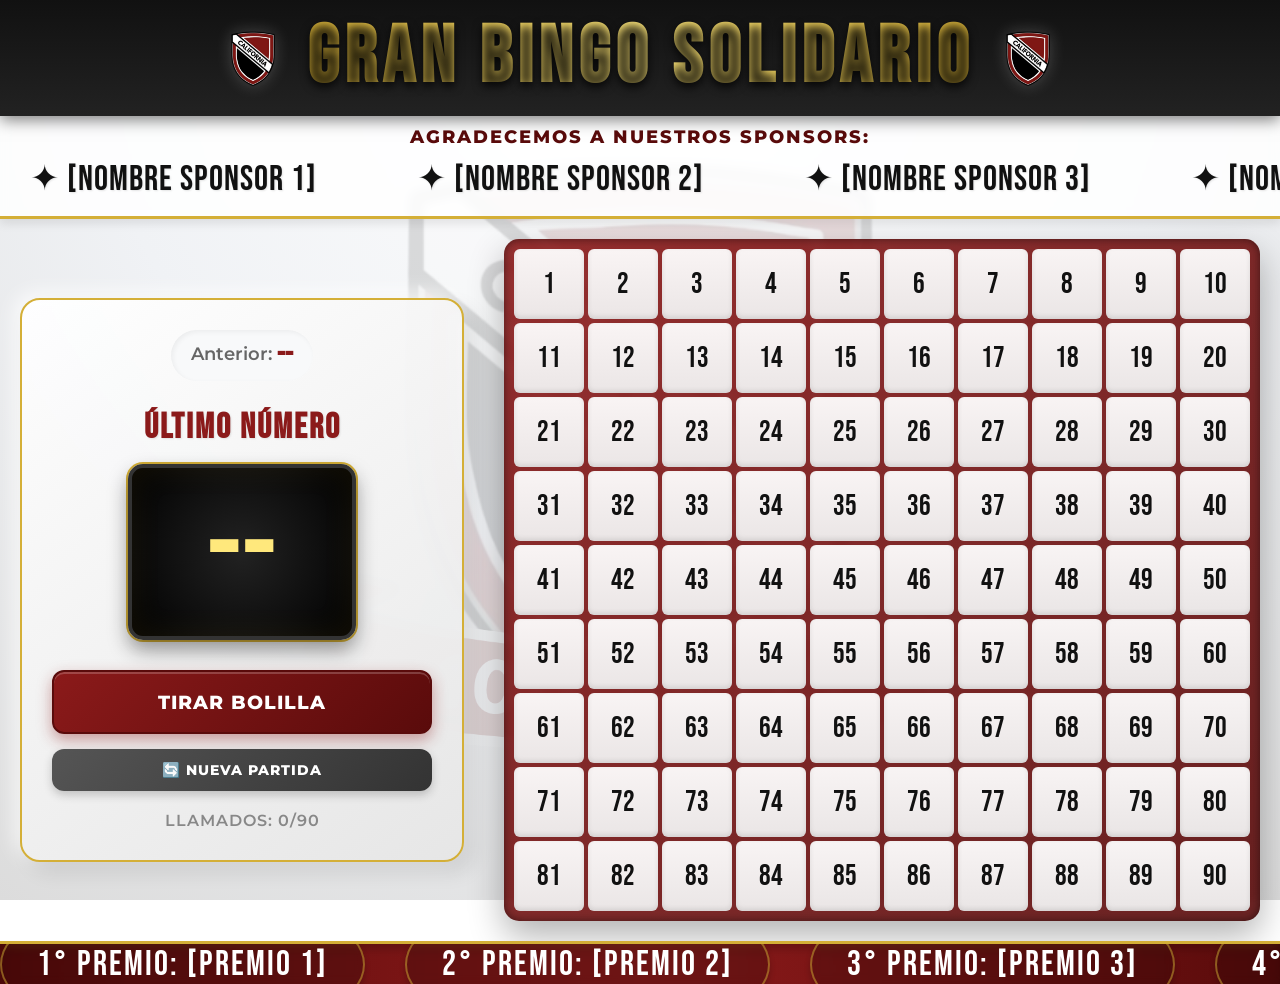
==== index.html @ 3788389c "Add files via upload" ====
<!DOCTYPE html>
<html lang="es">
<head>
    <meta charset="UTF-8">
    <meta name="viewport" content="width=device-width, initial-scale=1.0">
    <title>Gran Bingo Solidario - Club California</title>
    
    <link rel="preconnect" href="https://fonts.googleapis.com">
    <link rel="preconnect" href="https://fonts.gstatic.com" crossorigin>
    <link href="https://fonts.googleapis.com/css2?family=Bebas+Neue&family=Montserrat:wght@400;600;800&display=swap" rel="stylesheet">

    <style>
        /* --- COLORES PREMIUM Y VARIABLES --- */
        :root {
            --rojo-club: #8B1A1A; 
            --rojo-oscuro: #5a0b0b;
            --dorado-club: #D4AF37; 
            --dorado-brillante: #FFE87C;
            --fondo-oscuro: #111111;
            --fondo-claro: #f0f2f5;
        }

        body {
            font-family: 'Montserrat', sans-serif;
            margin: 0;
            padding: 0;
            color: #333;
            height: 100vh;
            display: flex;
            flex-direction: column;
            overflow: hidden; 
            position: relative; 
        }

        /* --- CAPAS DE FONDO --- */
        .fondo-base {
            position: fixed;
            top: 0;
            left: 0;
            width: 100%;
            height: 100%;
            background: radial-gradient(circle at top center, #ffffff, var(--fondo-claro), #dcdcdc);
            z-index: -2; 
        }

        .marca-agua {
            position: fixed;
            top: 0;
            left: 0;
            width: 100%;
            height: 100%;
            background-image: url("fondo.png"); 
            background-repeat: no-repeat;
            background-position: center;
            background-size: 55% auto; 
            opacity: 0.12; 
            z-index: -1; 
        }

        /* --- CABECERA --- */
        header {
            background: linear-gradient(to bottom, var(--fondo-oscuro), #222);
            color: white;
            padding: 10px 20px;
            display: flex;
            align-items: center;
            justify-content: center;
            gap: 20px;
            text-transform: uppercase;
            box-shadow: 0 4px 15px rgba(0,0,0,0.5);
            position: relative;
            z-index: 10;
        }

        header img {
            height: 85px; 
            filter: drop-shadow(0px 0px 8px rgba(255, 255, 255, 0.2));
            transition: transform 0.3s ease;
        }

        header img:hover {
            transform: scale(1.05);
        }

        header h1 {
            font-family: 'Bebas Neue', sans-serif;
            margin: 0;
            font-size: 5rem; 
            letter-spacing: 6px; 
            background: linear-gradient(to right, var(--dorado-club), var(--dorado-brillante), var(--dorado-club));
            -webkit-background-clip: text;
            -webkit-text-fill-color: transparent;
            text-shadow: 0px 4px 10px rgba(0,0,0,0.8);
        }

        /* --- SECCIÓN DE SPONSORS (NUEVA ARRIBA) --- */
        .seccion-sponsors {
            background: rgba(255, 255, 255, 0.85); /* Fondo claro para destacar marcas */
            border-bottom: 3px solid var(--dorado-club);
            padding: 10px 0 15px 0;
            box-shadow: 0 4px 10px rgba(0,0,0,0.1);
            position: relative;
            z-index: 5;
            backdrop-filter: blur(5px);
        }

        .titulo-sponsors {
            text-align: center;
            font-size: 1.1rem;
            font-weight: 800;
            color: var(--rojo-oscuro);
            text-transform: uppercase;
            margin: 0 0 10px 0;
            letter-spacing: 2px;
        }

        .cinta-sponsors {
            overflow: hidden; 
            white-space: nowrap;
            display: flex;
            align-items: center;
        }

        .sponsor-item {
            display: inline-block;
            font-family: 'Bebas Neue', sans-serif;
            font-size: 2.2rem;
            color: var(--fondo-oscuro);
            margin: 0 30px;
            letter-spacing: 1px;
            text-shadow: 1px 1px 2px rgba(0,0,0,0.1);
        }

        .cinta-sponsors:hover .marquee-contenido {
            animation-play-state: paused;
        }

        /* --- CONTENEDOR PRINCIPAL --- */
        .contenedor-principal {
            display: flex;
            flex: 1; 
            padding: 20px;
            gap: 40px;
            align-items: center; 
            justify-content: center;
            max-width: 1400px;
            margin: 0 auto;
            width: 100%;
            box-sizing: border-box;
            position: relative; 
        }

        /* --- PANEL DE CONTROL --- */
        .panel-control {
            flex: 1;
            max-width: 380px;
            background: linear-gradient(145deg, rgba(255,255,255,0.95), rgba(230,230,230,0.95));
            padding: 30px;
            border-radius: 20px;
            text-align: center;
            box-shadow: 10px 10px 20px rgba(0,0,0,0.1), -5px -5px 20px rgba(255,255,255,0.8);
            border: 2px solid var(--dorado-club);
            display: flex;
            flex-direction: column;
            justify-content: center;
            align-items: center;
            position: relative; 
            backdrop-filter: blur(5px); 
        }

        .numero-anterior {
            font-size: 1.1rem;
            color: #666;
            font-weight: 600;
            margin-bottom: 10px;
            background: #f8f9fa;
            padding: 8px 20px;
            border-radius: 50px;
            box-shadow: inset 2px 2px 5px rgba(0,0,0,0.05);
        }

        .numero-anterior span {
            color: var(--rojo-club);
            font-family: 'Bebas Neue', sans-serif;
            font-size: 1.8rem;
            vertical-align: middle;
        }

        .titulo-panel {
            font-family: 'Bebas Neue', sans-serif;
            font-size: 2.2rem;
            letter-spacing: 2px;
            color: var(--rojo-club);
            margin: 15px 0 5px 0;
            text-shadow: 1px 1px 2px rgba(0,0,0,0.1);
        }

        .display-numero {
            background: radial-gradient(circle, #222, #000);
            color: var(--dorado-brillante);
            font-family: 'Bebas Neue', sans-serif;
            font-size: 8rem;
            line-height: 1;
            padding: 20px 30px;
            border-radius: 15px;
            margin: 10px 0 30px 0;
            min-width: 160px;
            border: 4px solid #333;
            box-shadow: 
                inset 0 0 30px rgba(212, 175, 55, 0.1), 
                0 10px 20px rgba(0,0,0,0.4),
                0 0 0 2px var(--dorado-club);
            position: relative;
        }

        .sorteando {
            color: #fff;
            text-shadow: 0 0 20px #fff, 0 0 40px var(--dorado-brillante);
            animation: vibrar 0.1s infinite;
        }

        .ganador-animacion {
            animation: palpito 0.5s ease-out;
            color: var(--dorado-brillante);
            text-shadow: 0 0 30px var(--dorado-brillante);
        }

        @keyframes palpito {
            0% { transform: scale(1); }
            50% { transform: scale(1.15); }
            100% { transform: scale(1); }
        }

        @keyframes vibrar {
            0% { transform: translate(1px, 1px); }
            50% { transform: translate(-1px, -1px); }
            100% { transform: translate(1px, -1px); }
        }

        .botones-container {
            display: flex;
            flex-direction: column;
            gap: 15px;
            width: 100%;
        }

        .btn-generar, .btn-reiniciar {
            font-family: 'Montserrat', sans-serif;
            color: white;
            padding: 18px;
            font-size: 1.2rem;
            font-weight: 800;
            border-radius: 12px;
            cursor: pointer;
            transition: all 0.3s cubic-bezier(0.25, 0.8, 0.25, 1);
            text-transform: uppercase;
            border: none;
            letter-spacing: 1px;
        }

        .btn-generar {
            background: linear-gradient(135deg, var(--rojo-club), var(--rojo-oscuro));
            box-shadow: 0 6px 15px rgba(139, 26, 26, 0.4), inset 0 2px 0 rgba(255,255,255,0.2);
            border: 2px solid var(--rojo-oscuro);
        }

        .btn-generar:hover:not(:disabled) {
            transform: translateY(-3px);
            box-shadow: 0 10px 20px rgba(139, 26, 26, 0.6), inset 0 2px 0 rgba(255,255,255,0.2);
            background: linear-gradient(135deg, #a52020, var(--rojo-club));
        }

        .btn-generar:disabled {
            background: #888;
            box-shadow: none;
            cursor: not-allowed;
            transform: none;
        }

        .btn-reiniciar {
            background: linear-gradient(135deg, #555, #333);
            font-size: 0.9rem;
            padding: 12px;
            box-shadow: 0 4px 10px rgba(0,0,0,0.2);
        }

        .btn-reiniciar:hover {
            background: linear-gradient(135deg, #444, #222);
            transform: translateY(-2px);
        }

        .contador {
            margin-top: 20px;
            font-size: 1rem;
            font-weight: 600;
            color: #888;
            text-transform: uppercase;
            letter-spacing: 1px;
        }

        /* --- CUADRÍCULA DE NÚMEROS --- */
        .contenedor-cuadricula {
            flex: 1.5;
            display: flex;
            align-items: center;
            justify-content: center;
            height: 100%;
            position: relative; 
        }

        .cuadricula {
            display: grid;
            grid-template-columns: repeat(10, 1fr);
            gap: 4px;
            background: linear-gradient(135deg, rgba(139, 26, 26, 0.9), rgba(90, 11, 11, 0.9)); 
            padding: 10px;
            border-radius: 15px;
            box-shadow: 0 15px 35px rgba(0,0,0,0.3), inset 0 0 10px rgba(0,0,0,0.5);
            width: 100%;
            max-width: 750px; 
            aspect-ratio: 10 / 9; 
            backdrop-filter: blur(3px); 
        }

        .celda {
            background: linear-gradient(to bottom, rgba(255,255,255,0.95), rgba(240,240,240,0.95));
            display: flex;
            align-items: center;
            justify-content: center;
            font-family: 'Bebas Neue', sans-serif;
            font-size: 1.8rem;
            color: var(--fondo-oscuro);
            border-radius: 6px;
            position: relative;
            box-shadow: inset 0 -2px 5px rgba(0,0,0,0.1);
            transition: all 0.3s ease;
        }

        .celda.marcada::before, 
        .celda.marcada::after {
            content: '';
            position: absolute;
            top: 15%;
            left: 50%;
            width: 5px;
            height: 70%;
            background-color: var(--rojo-club);
            border-radius: 5px;
            box-shadow: 2px 2px 4px rgba(0,0,0,0.3);
        }

        .celda.marcada::before { transform: translateX(-50%) rotate(45deg); }
        .celda.marcada::after { transform: translateX(-50%) rotate(-45deg); }

        .celda.marcada {
            color: #bbb; 
            background: rgba(224, 224, 224, 0.9);
            box-shadow: inset 0 3px 6px rgba(0,0,0,0.1);
        }

        .celda.ultimo {
            background: linear-gradient(135deg, var(--dorado-brillante), var(--dorado-club));
            color: var(--fondo-oscuro);
            box-shadow: 0 0 20px var(--dorado-brillante), inset 0 0 10px rgba(255,255,255,0.5);
            border: 2px solid #fff;
            transform: scale(1.05);
            z-index: 2;
        }

        @keyframes pop-celda {
            0% { transform: scale(1); }
            50% { transform: scale(1.2); }
            100% { transform: scale(1); }
        }
        .animar-marca {
            animation: pop-celda 0.4s cubic-bezier(0.175, 0.885, 0.32, 1.275) forwards;
        }

        /* --- CINTA DE PREMIOS ANIMADA (AHORA ABAJO) --- */
        .cinta-premios {
            background: linear-gradient(to right, var(--rojo-oscuro), var(--rojo-club), var(--rojo-oscuro));
            border-top: 3px solid var(--dorado-club); /* Borde arriba porque ahora va al fondo */
            padding: 20px 0; 
            overflow: hidden; 
            white-space: nowrap;
            display: flex;
            align-items: center;
            box-shadow: inset 0 5px 10px rgba(0,0,0,0.2);
            position: relative; 
            z-index: 10; /* Para que quede por encima de todo en el fondo */
        }

        .marquee-contenido {
            display: inline-flex;
            gap: 40px;
            animation: scroll-premios 35s linear infinite;
        }

        .cinta-premios:hover .marquee-contenido {
            animation-play-state: paused;
        }

        .premio-item {
            background: rgba(0,0,0,0.2);
            color: white;
            padding: 12px 35px; 
            border-radius: 50px;
            font-family: 'Bebas Neue', sans-serif;
            font-size: 2.2rem; 
            letter-spacing: 2px;
            border: 2px solid rgba(212, 175, 55, 0.5);
            box-shadow: 0 4px 6px rgba(0,0,0,0.2);
            backdrop-filter: blur(5px);
            transition: all 0.3s ease;
        }

        .premio-item:hover {
            background: rgba(212, 175, 55, 0.2);
            border-color: var(--dorado-brillante);
            transform: translateY(-2px);
        }

        @keyframes scroll-premios {
            0% { transform: translateX(0); }
            100% { transform: translateX(-50%); } 
        }

        /* --- RESPONSIVE --- */
        @media (max-width: 1000px) {
            header h1 { font-size: 2.5rem; }
            .contenedor-principal { flex-direction: column; overflow-y: auto; padding: 10px; }
            body { height: auto; overflow: auto; }
            .panel-control { max-width: 100%; }
            .cuadricula { aspect-ratio: 10 / 9; max-width: 100%; }
            .celda { font-size: 1.5rem; }
            .marca-agua { background-size: 90% auto; } 
        }
    </style>
</head>
<body>

    <div class="fondo-base"></div>
    <div class="marca-agua"></div>

    <header>
        <img src="escudo.png" alt="Escudo Club California">
        <h1>GRAN BINGO SOLIDARIO</h1>
        <img src="escudo.png" alt="Escudo Club California">
    </header>

    <div class="seccion-sponsors">
        <p class="titulo-sponsors">Agradecemos a nuestros sponsors:</p>
        <div class="cinta-sponsors">
            <div class="marquee-contenido">
                <div class="sponsor-item">✦ [Nombre Sponsor 1]</div>
                <div class="sponsor-item">✦ [Nombre Sponsor 2]</div>
                <div class="sponsor-item">✦ [Nombre Sponsor 3]</div>
                <div class="sponsor-item">✦ [Nombre Sponsor 4]</div>
                <div class="sponsor-item">✦ [Nombre Sponsor 5]</div>
                
                <div class="sponsor-item">✦ [Nombre Sponsor 1]</div>
                <div class="sponsor-item">✦ [Nombre Sponsor 2]</div>
                <div class="sponsor-item">✦ [Nombre Sponsor 3]</div>
                <div class="sponsor-item">✦ [Nombre Sponsor 4]</div>
                <div class="sponsor-item">✦ [Nombre Sponsor 5]</div>
            </div>
        </div>
    </div>

    <main class="contenedor-principal">
        
        <div class="panel-control">
            <div class="numero-anterior">Anterior: <span id="displayAnterior">--</span></div>
            <h2 class="titulo-panel">ÚLTIMO NÚMERO</h2>
            
            <div class="display-numero" id="displayNumero">--</div>
            
            <div class="botones-container">
                <button class="btn-generar" id="btnGenerar">Tirar Bolilla</button>
                <button class="btn-reiniciar" id="btnReiniciar">🔄 Nueva Partida</button>
            </div>
            
            <div class="contador" id="contador">Llamados: 0/90</div>
        </div>

        <div class="contenedor-cuadricula">
            <div class="cuadricula" id="cuadricula">
                </div>
        </div>

    </main>

    <div class="cinta-premios">
        <div class="marquee-contenido">
            <div class="premio-item">1° Premio: [Premio 1]</div>
            <div class="premio-item">2° Premio: [Premio 2]</div>
            <div class="premio-item">3° Premio: [Premio 3]</div>
            <div class="premio-item">4° Premio: [Premio 4]</div>
            <div class="premio-item">5° Premio: [Premio 5]</div>

            <div class="premio-item">1° Premio: [Premio 1]</div>
            <div class="premio-item">2° Premio: [Premio 2]</div>
            <div class="premio-item">3° Premio: [Premio 3]</div>
            <div class="premio-item">4° Premio: [Premio 4]</div>
            <div class="premio-item">5° Premio: [Premio 5]</div>
        </div>
    </div>

    <script>
        const totalNumeros = 90; 
        let numerosDisponibles = [];
        let cantidadLlamados = 0;
        let numeroAnterior = null;
        let isRolling = false; 

        const contenedorCuadricula = document.getElementById('cuadricula');
        const displayNumero = document.getElementById('displayNumero');
        const displayAnterior = document.getElementById('displayAnterior');
        const btnGenerar = document.getElementById('btnGenerar');
        const btnReiniciar = document.getElementById('btnReiniciar');
        const contador = document.getElementById('contador');

        function formatearNumero(num) {
            return num < 10 ? '0' + num : num;
        }

        function iniciarJuego() {
            numerosDisponibles = Array.from({length: totalNumeros}, (_, i) => i + 1);
            cantidadLlamados = 0;
            numeroAnterior = null;
            
            displayNumero.textContent = '--';
            displayAnterior.textContent = '--';
            displayNumero.classList.remove('ganador-animacion');
            contador.textContent = `Llamados: 0/${totalNumeros}`;
            btnGenerar.disabled = false;
            btnGenerar.textContent = "Tirar Bolilla";

            contenedorCuadricula.innerHTML = '';
            for (let i = 1; i <= totalNumeros; i++) {
                const celda = document.createElement('div');
                celda.classList.add('celda');
                celda.id = 'celda-' + i;
                celda.textContent = i;
                contenedorCuadricula.appendChild(celda);
            }
        }

        btnGenerar.addEventListener('click', () => {
            if (numerosDisponibles.length === 0 || isRolling) return;
            
            isRolling = true;
            btnGenerar.disabled = true;
            
            displayNumero.classList.remove('ganador-animacion');
            displayNumero.classList.add('sorteando'); 

            let intervaloGiro = setInterval(() => {
                let randomTemp = Math.floor(Math.random() * totalNumeros) + 1;
                displayNumero.textContent = formatearNumero(randomTemp);
            }, 50); 

            setTimeout(() => {
                clearInterval(intervaloGiro);
                displayNumero.classList.remove('sorteando');

                const indiceAleatorio = Math.floor(Math.random() * numerosDisponibles.length);
                const numeroSorteado = numerosDisponibles[indiceAleatorio];
                numerosDisponibles.splice(indiceAleatorio, 1); 
                cantidadLlamados++;

                if (numeroAnterior !== null) {
                    displayAnterior.textContent = formatearNumero(numeroAnterior);
                }
                numeroAnterior = numeroSorteado;

                displayNumero.textContent = formatearNumero(numeroSorteado);
                
                void displayNumero.offsetWidth; 
                displayNumero.classList.add('ganador-animacion');

                contador.textContent = `Llamados: ${cantidadLlamados}/${totalNumeros}`;

                document.querySelectorAll('.celda.ultimo').forEach(el => {
                    el.classList.remove('ultimo');
                    el.classList.remove('animar-marca');
                });

                const celdaAMarcar = document.getElementById('celda-' + numeroSorteado);
                celdaAMarcar.classList.add('marcada');
                celdaAMarcar.classList.add('ultimo'); 
                celdaAMarcar.classList.add('animar-marca');

                isRolling = false;

                if (numerosDisponibles.length === 0) {
                    btnGenerar.textContent = "BINGO FINALIZADO";
                } else {
                    btnGenerar.disabled = false;
                }
            }, 4500); 
        });

        btnReiniciar.addEventListener('click', () => {
            if(confirm("¿Estás seguro de que quieres borrar todo y empezar una partida nueva?")) {
                iniciarJuego();
            }
        });

        iniciarJuego();
    </script>
</body>
</html>
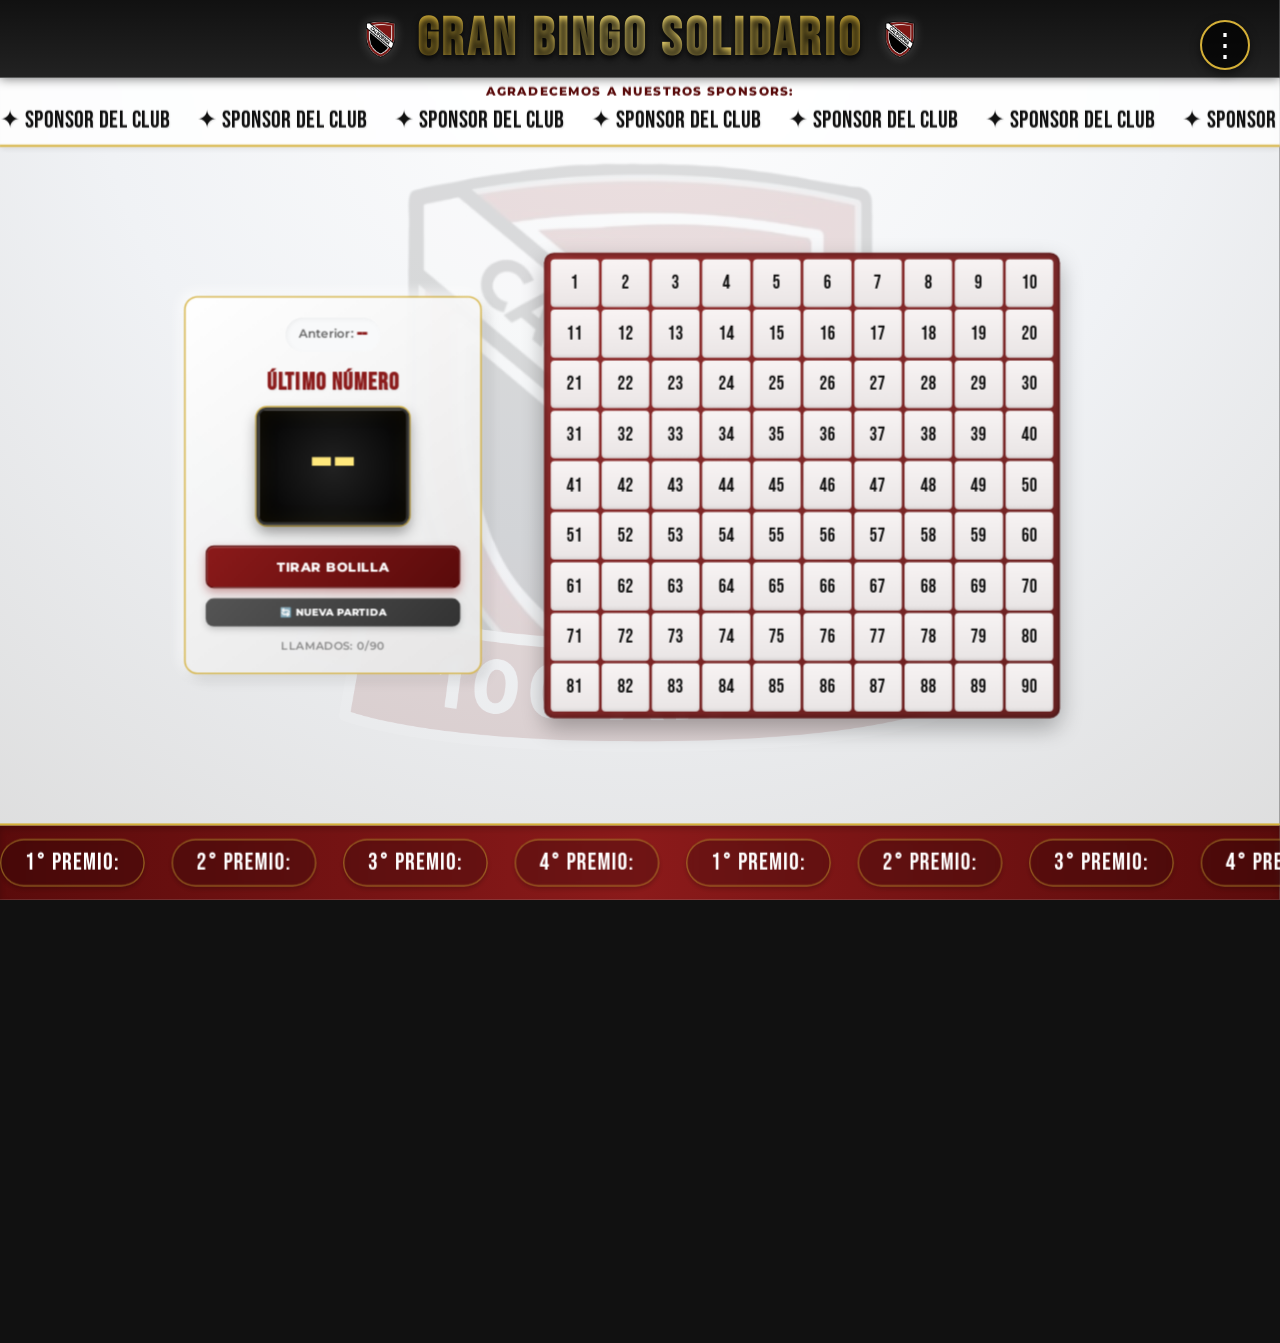
==== commit 12f0bb9f: "Ajustes finales de la pagina. Falta correccion." ====
--- a/index.html
+++ b/index.html
@@ -4,6 +4,8 @@
     <meta charset="UTF-8">
     <meta name="viewport" content="width=device-width, initial-scale=1.0">
     <title>Gran Bingo Solidario - Club California</title>
+    
+    <link rel="icon" href="escudo.png" type="image/png">
     
     <link rel="preconnect" href="https://fonts.googleapis.com">
     <link rel="preconnect" href="https://fonts.gstatic.com" crossorigin>
@@ -25,16 +27,25 @@
             margin: 0;
             padding: 0;
             color: #333;
-            height: 100vh;
-            display: flex;
-            flex-direction: column;
+            background-color: var(--fondo-oscuro);
             overflow: hidden; 
             position: relative; 
         }
 
+        /* --- CONTENEDOR PRINCIPAL CON SCALING (ZOOM 67%) --- */
+        #app-container {
+            width: calc(100vw / 0.67);
+            height: calc(100vh / 0.67);
+            transform: scale(0.67);
+            transform-origin: top left;
+            display: flex;
+            flex-direction: column;
+            position: relative;
+        }
+
         /* --- CAPAS DE FONDO --- */
         .fondo-base {
-            position: fixed;
+            position: absolute;
             top: 0;
             left: 0;
             width: 100%;
@@ -44,7 +55,7 @@
         }
 
         .marca-agua {
-            position: fixed;
+            position: absolute;
             top: 0;
             left: 0;
             width: 100%;
@@ -93,15 +104,175 @@
             text-shadow: 0px 4px 10px rgba(0,0,0,0.8);
         }
 
-        /* --- SECCIÓN DE SPONSORS (NUEVA ARRIBA) --- */
+        /* --- MENÚ DE CONFIGURACIÓN --- */
+        .config-container {
+            position: fixed;
+            top: 20px;
+            right: 30px;
+            z-index: 1000; 
+        }
+
+        .config-menu-btn {
+            background: rgba(0, 0, 0, 0.7);
+            border: 2px solid var(--dorado-club);
+            border-radius: 50%;
+            color: white;
+            font-size: 2rem;
+            line-height: 1;
+            width: 50px;
+            height: 50px;
+            cursor: pointer;
+            transition: all 0.3s ease;
+            display: flex;
+            align-items: center;
+            justify-content: center;
+            box-shadow: 0 4px 10px rgba(0,0,0,0.5);
+        }
+
+        .config-menu-btn:hover {
+            background: var(--dorado-club);
+            color: var(--fondo-oscuro);
+            transform: scale(1.1);
+        }
+
+        .dropdown-menu {
+            display: none;
+            position: absolute;
+            top: 60px;
+            right: 0;
+            background: white;
+            border-radius: 8px;
+            box-shadow: 0 10px 25px rgba(0,0,0,0.4);
+            overflow: hidden;
+            min-width: 200px;
+            border: 1px solid #ccc;
+        }
+
+        .dropdown-menu.show {
+            display: block;
+        }
+
+        .dropdown-item {
+            padding: 15px 25px;
+            cursor: pointer;
+            font-family: 'Montserrat', sans-serif;
+            font-weight: 600;
+            font-size: 1.1rem;
+            color: #333;
+            border-bottom: 1px solid #eee;
+            transition: background 0.2s;
+        }
+
+        .dropdown-item:last-child {
+            border-bottom: none;
+        }
+
+        .dropdown-item:hover {
+            background: #f0f0f0;
+            color: var(--rojo-club);
+        }
+
+        /* --- MODALES DE EDICIÓN --- */
+        .modal {
+            display: none;
+            position: fixed;
+            top: 0;
+            left: 0;
+            width: 100vw;
+            height: 100vh;
+            background: rgba(0,0,0,0.85);
+            z-index: 2000;
+            justify-content: center;
+            align-items: center;
+        }
+
+        .modal.show {
+            display: flex;
+        }
+
+        .modal-content {
+            background: white;
+            padding: 40px;
+            border-radius: 15px;
+            width: 90%;
+            max-width: 600px;
+            box-shadow: 0 10px 40px rgba(0,0,0,0.6);
+            border-top: 5px solid var(--rojo-club);
+        }
+
+        .modal h3 {
+            margin-top: 0;
+            color: var(--rojo-club);
+            font-size: 2rem;
+            font-family: 'Bebas Neue', sans-serif;
+            letter-spacing: 1px;
+        }
+        
+        .modal p {
+            font-size: 1.1rem;
+            margin-bottom: 15px;
+            color: #555;
+        }
+
+        .modal textarea {
+            width: 100%;
+            height: 200px;
+            padding: 15px;
+            font-family: 'Montserrat', sans-serif;
+            font-size: 1.1rem;
+            border: 2px solid #ccc;
+            border-radius: 8px;
+            resize: none;
+            margin-bottom: 20px;
+            box-sizing: border-box;
+        }
+
+        .modal textarea:focus {
+            outline: none;
+            border-color: var(--rojo-club);
+        }
+
+        .modal-btns {
+            display: flex;
+            justify-content: flex-end;
+            gap: 15px;
+        }
+
+        .modal-btn {
+            padding: 12px 25px;
+            border: none;
+            border-radius: 8px;
+            cursor: pointer;
+            font-weight: bold;
+            font-size: 1.1rem;
+            font-family: 'Montserrat', sans-serif;
+            transition: all 0.2s;
+        }
+
+        .btn-cancelar { 
+            background: #e0e0e0; 
+            color: #333;
+        }
+        .btn-cancelar:hover { background: #ccc; }
+        
+        .btn-guardar { 
+            background: var(--rojo-club); 
+            color: white; 
+            box-shadow: 0 4px 6px rgba(139, 26, 26, 0.4);
+        }
+        .btn-guardar:hover { background: var(--rojo-oscuro); transform: translateY(-2px); }
+
+        /* --- CINTAS CORREDIZAS --- */
         .seccion-sponsors {
-            background: rgba(255, 255, 255, 0.85); /* Fondo claro para destacar marcas */
+            background: rgba(255, 255, 255, 0.85); 
             border-bottom: 3px solid var(--dorado-club);
             padding: 10px 0 15px 0;
             box-shadow: 0 4px 10px rgba(0,0,0,0.1);
             position: relative;
             z-index: 5;
             backdrop-filter: blur(5px);
+            overflow: hidden;
+            width: 100%;
         }
 
         .titulo-sponsors {
@@ -114,28 +285,72 @@
             letter-spacing: 2px;
         }
 
-        .cinta-sponsors {
-            overflow: hidden; 
-            white-space: nowrap;
-            display: flex;
+        .cinta-premios {
+            background: linear-gradient(to right, var(--rojo-oscuro), var(--rojo-club), var(--rojo-oscuro));
+            border-top: 3px solid var(--dorado-club); 
+            padding: 20px 0; 
+            box-shadow: inset 0 5px 10px rgba(0,0,0,0.2);
+            position: relative; 
+            z-index: 10; 
+            overflow: hidden;
+            width: 100%;
+        }
+
+        .marquee-track {
+            display: flex;
+            width: max-content;
+        }
+
+        .marquee-items {
+            display: flex;
+            gap: 40px;
+            padding-right: 40px; 
             align-items: center;
         }
 
+        .cinta-sponsors:hover .marquee-track,
+        .cinta-premios:hover .marquee-track {
+            animation-play-state: paused !important;
+        }
+
+        /* La animación 100% precisa */
+        @keyframes scroll-infinito {
+            0% { transform: translateX(0); }
+            100% { transform: translateX(-50%); } 
+        }
+
+        /* --- ESTILOS DE LOS ITEMS --- */
         .sponsor-item {
-            display: inline-block;
             font-family: 'Bebas Neue', sans-serif;
             font-size: 2.2rem;
             color: var(--fondo-oscuro);
-            margin: 0 30px;
             letter-spacing: 1px;
             text-shadow: 1px 1px 2px rgba(0,0,0,0.1);
-        }
-
-        .cinta-sponsors:hover .marquee-contenido {
-            animation-play-state: paused;
-        }
-
-        /* --- CONTENEDOR PRINCIPAL --- */
+            white-space: nowrap;
+        }
+
+        .premio-item {
+            background: rgba(0,0,0,0.2);
+            color: white;
+            padding: 12px 35px; 
+            border-radius: 50px;
+            font-family: 'Bebas Neue', sans-serif;
+            font-size: 2.2rem; 
+            letter-spacing: 2px;
+            border: 2px solid rgba(212, 175, 55, 0.5);
+            box-shadow: 0 4px 6px rgba(0,0,0,0.2);
+            backdrop-filter: blur(5px);
+            transition: all 0.3s ease;
+            white-space: nowrap;
+        }
+
+        .premio-item:hover {
+            background: rgba(212, 175, 55, 0.2);
+            border-color: var(--dorado-brillante);
+            transform: translateY(-2px);
+        }
+
+        /* --- CONTENEDOR PRINCIPAL BINGO --- */
         .contenedor-principal {
             display: flex;
             flex: 1; 
@@ -375,138 +590,175 @@
         .animar-marca {
             animation: pop-celda 0.4s cubic-bezier(0.175, 0.885, 0.32, 1.275) forwards;
         }
-
-        /* --- CINTA DE PREMIOS ANIMADA (AHORA ABAJO) --- */
-        .cinta-premios {
-            background: linear-gradient(to right, var(--rojo-oscuro), var(--rojo-club), var(--rojo-oscuro));
-            border-top: 3px solid var(--dorado-club); /* Borde arriba porque ahora va al fondo */
-            padding: 20px 0; 
-            overflow: hidden; 
-            white-space: nowrap;
-            display: flex;
-            align-items: center;
-            box-shadow: inset 0 5px 10px rgba(0,0,0,0.2);
-            position: relative; 
-            z-index: 10; /* Para que quede por encima de todo en el fondo */
-        }
-
-        .marquee-contenido {
-            display: inline-flex;
-            gap: 40px;
-            animation: scroll-premios 35s linear infinite;
-        }
-
-        .cinta-premios:hover .marquee-contenido {
-            animation-play-state: paused;
-        }
-
-        .premio-item {
-            background: rgba(0,0,0,0.2);
-            color: white;
-            padding: 12px 35px; 
-            border-radius: 50px;
-            font-family: 'Bebas Neue', sans-serif;
-            font-size: 2.2rem; 
-            letter-spacing: 2px;
-            border: 2px solid rgba(212, 175, 55, 0.5);
-            box-shadow: 0 4px 6px rgba(0,0,0,0.2);
-            backdrop-filter: blur(5px);
-            transition: all 0.3s ease;
-        }
-
-        .premio-item:hover {
-            background: rgba(212, 175, 55, 0.2);
-            border-color: var(--dorado-brillante);
-            transform: translateY(-2px);
-        }
-
-        @keyframes scroll-premios {
-            0% { transform: translateX(0); }
-            100% { transform: translateX(-50%); } 
-        }
-
-        /* --- RESPONSIVE --- */
-        @media (max-width: 1000px) {
-            header h1 { font-size: 2.5rem; }
-            .contenedor-principal { flex-direction: column; overflow-y: auto; padding: 10px; }
-            body { height: auto; overflow: auto; }
-            .panel-control { max-width: 100%; }
-            .cuadricula { aspect-ratio: 10 / 9; max-width: 100%; }
-            .celda { font-size: 1.5rem; }
-            .marca-agua { background-size: 90% auto; } 
-        }
     </style>
 </head>
 <body>
 
-    <div class="fondo-base"></div>
-    <div class="marca-agua"></div>
-
-    <header>
-        <img src="escudo.png" alt="Escudo Club California">
-        <h1>GRAN BINGO SOLIDARIO</h1>
-        <img src="escudo.png" alt="Escudo Club California">
-    </header>
-
-    <div class="seccion-sponsors">
-        <p class="titulo-sponsors">Agradecemos a nuestros sponsors:</p>
-        <div class="cinta-sponsors">
-            <div class="marquee-contenido">
-                <div class="sponsor-item">✦ [Nombre Sponsor 1]</div>
-                <div class="sponsor-item">✦ [Nombre Sponsor 2]</div>
-                <div class="sponsor-item">✦ [Nombre Sponsor 3]</div>
-                <div class="sponsor-item">✦ [Nombre Sponsor 4]</div>
-                <div class="sponsor-item">✦ [Nombre Sponsor 5]</div>
-                
-                <div class="sponsor-item">✦ [Nombre Sponsor 1]</div>
-                <div class="sponsor-item">✦ [Nombre Sponsor 2]</div>
-                <div class="sponsor-item">✦ [Nombre Sponsor 3]</div>
-                <div class="sponsor-item">✦ [Nombre Sponsor 4]</div>
-                <div class="sponsor-item">✦ [Nombre Sponsor 5]</div>
+    <div class="config-container">
+        <button class="config-menu-btn" id="btnConfig">⋮</button>
+        <div class="dropdown-menu" id="dropdownConfig">
+            <div class="dropdown-item" id="btnEditSponsors">Editar Sponsors</div>
+            <div class="dropdown-item" id="btnEditPremios">Editar Premios</div>
+        </div>
+    </div>
+
+    <div class="modal" id="modalSponsors">
+        <div class="modal-content">
+            <h3>Editar Sponsors</h3>
+            <p>Escribe un sponsor por línea:</p>
+            <textarea id="textSponsors">Sponsor del Club</textarea>
+            <div class="modal-btns">
+                <button class="modal-btn btn-cancelar" onclick="cerrarModal('modalSponsors')">Cancelar</button>
+                <button class="modal-btn btn-guardar" onclick="guardarSponsors()">Guardar</button>
             </div>
         </div>
     </div>
 
-    <main class="contenedor-principal">
-        
-        <div class="panel-control">
-            <div class="numero-anterior">Anterior: <span id="displayAnterior">--</span></div>
-            <h2 class="titulo-panel">ÚLTIMO NÚMERO</h2>
-            
-            <div class="display-numero" id="displayNumero">--</div>
-            
-            <div class="botones-container">
-                <button class="btn-generar" id="btnGenerar">Tirar Bolilla</button>
-                <button class="btn-reiniciar" id="btnReiniciar">🔄 Nueva Partida</button>
+    <div class="modal" id="modalPremios">
+        <div class="modal-content">
+            <h3>Editar Premios</h3>
+            <p>Escribe un premio por línea:</p>
+            <textarea id="textPremios">1° Premio: Pelota
+2° Premio: Make Up
+3° Premio: Juego de Mesa
+4° Premio: Fantasma</textarea>
+            <div class="modal-btns">
+                <button class="modal-btn btn-cancelar" onclick="cerrarModal('modalPremios')">Cancelar</button>
+                <button class="modal-btn btn-guardar" onclick="guardarPremios()">Guardar</button>
             </div>
-            
-            <div class="contador" id="contador">Llamados: 0/90</div>
         </div>
-
-        <div class="contenedor-cuadricula">
-            <div class="cuadricula" id="cuadricula">
+    </div>
+
+    <div id="app-container">
+        <div class="fondo-base"></div>
+        <div class="marca-agua"></div>
+
+        <header>
+            <img src="escudo.png" alt="Escudo Club California">
+            <h1>GRAN BINGO SOLIDARIO</h1>
+            <img src="escudo.png" alt="Escudo Club California">
+        </header>
+
+        <div class="seccion-sponsors">
+            <p class="titulo-sponsors">Agradecemos a nuestros sponsors:</p>
+            <div class="cinta-sponsors">
+                <div class="marquee-track" id="trackSponsors">
+                    </div>
+            </div>
+        </div>
+
+        <main class="contenedor-principal">
+            <div class="panel-control">
+                <div class="numero-anterior">Anterior: <span id="displayAnterior">--</span></div>
+                <h2 class="titulo-panel">ÚLTIMO NÚMERO</h2>
+                <div class="display-numero" id="displayNumero">--</div>
+                <div class="botones-container">
+                    <button class="btn-generar" id="btnGenerar">Tirar Bolilla</button>
+                    <button class="btn-reiniciar" id="btnReiniciar">🔄 Nueva Partida</button>
+                </div>
+                <div class="contador" id="contador">Llamados: 0/90</div>
+            </div>
+
+            <div class="contenedor-cuadricula">
+                <div class="cuadricula" id="cuadricula"></div>
+            </div>
+        </main>
+
+        <div class="cinta-premios">
+            <div class="marquee-track" id="trackPremios">
                 </div>
         </div>
 
-    </main>
-
-    <div class="cinta-premios">
-        <div class="marquee-contenido">
-            <div class="premio-item">1° Premio: [Premio 1]</div>
-            <div class="premio-item">2° Premio: [Premio 2]</div>
-            <div class="premio-item">3° Premio: [Premio 3]</div>
-            <div class="premio-item">4° Premio: [Premio 4]</div>
-            <div class="premio-item">5° Premio: [Premio 5]</div>
-
-            <div class="premio-item">1° Premio: [Premio 1]</div>
-            <div class="premio-item">2° Premio: [Premio 2]</div>
-            <div class="premio-item">3° Premio: [Premio 3]</div>
-            <div class="premio-item">4° Premio: [Premio 4]</div>
-            <div class="premio-item">5° Premio: [Premio 5]</div>
-        </div>
-    </div>
-
-    <script>
+    </div> <script>
+        // --- LÓGICA DE EDICIÓN DE CINTAS A PRUEBA DE FALLOS ---
+        
+        let defaultSponsors = ["Sponsor del Club"];
+        let defaultPremios = ["1° Premio: ", "2° Premio: ", "3° Premio: ", "4° Premio: "];
+
+        function renderizarCinta(trackId, itemsArray, claseCSS, prefijo = "") {
+            const track = document.getElementById(trackId);
+            
+            // 1. Clonar los items hasta asegurar que siempre haya suficientes para rellenar la pantalla entera.
+            // Si hay solo 1, lo multiplicamos muchas veces.
+            let itemsSeguros = [...itemsArray];
+            while(itemsSeguros.length < 15) {
+                itemsSeguros = itemsSeguros.concat(itemsArray);
+            }
+
+            // 2. Construir el HTML base
+            let itemsHTML = "";
+            itemsSeguros.forEach(item => {
+                if(item.trim() !== "") {
+                    itemsHTML += `<div class="${claseCSS}">${prefijo}${item}</div>`;
+                }
+            });
+            const bloque = `<div class="marquee-items">${itemsHTML}</div>`;
+
+            // 3. Reiniciar animación e inyectar exactamente DOS bloques (50% y 50%)
+            track.style.animation = 'none';
+            track.innerHTML = bloque + bloque;
+            
+            // 4. Forzar al navegador a recalcular
+            void track.offsetWidth; 
+            
+            // 5. Ajustar velocidad (unos 3 segundos por item para que sea legible siempre)
+            let velocidad = itemsSeguros.length * 5; 
+            track.style.animation = `scroll-infinito ${velocidad}s linear infinite`;
+        }
+
+        function abrirModal(idModal, textAreaId, arrayDatos) {
+            document.getElementById(idModal).classList.add('show');
+            document.getElementById(textAreaId).value = arrayDatos.join('\n');
+            document.getElementById('dropdownConfig').classList.remove('show');
+        }
+
+        function cerrarModal(idModal) {
+            document.getElementById(idModal).classList.remove('show');
+        }
+
+        function guardarSponsors() {
+            const texto = document.getElementById('textSponsors').value;
+            defaultSponsors = texto.split('\n').filter(s => s.trim() !== "");
+            if(defaultSponsors.length === 0) defaultSponsors = ["Sponsors del Club"]; // Backup por si lo borran todo
+            renderizarCinta('trackSponsors', defaultSponsors, 'sponsor-item', '✦ ');
+            cerrarModal('modalSponsors');
+        }
+
+        function guardarPremios() {
+            const texto = document.getElementById('textPremios').value;
+            defaultPremios = texto.split('\n').filter(p => p.trim() !== "");
+            if(defaultPremios.length === 0) defaultPremios = ["Premios Sorpresa"]; // Backup
+            renderizarCinta('trackPremios', defaultPremios, 'premio-item');
+            cerrarModal('modalPremios');
+        }
+
+        // Eventos del Menú
+        document.addEventListener('click', (e) => {
+            const dropdown = document.getElementById('dropdownConfig');
+            const btn = document.getElementById('btnConfig');
+            if (!btn.contains(e.target) && !dropdown.contains(e.target)) {
+                dropdown.classList.remove('show');
+            }
+        });
+
+        document.getElementById('btnConfig').addEventListener('click', () => {
+            document.getElementById('dropdownConfig').classList.toggle('show');
+        });
+
+        document.getElementById('btnEditSponsors').addEventListener('click', () => {
+            abrirModal('modalSponsors', 'textSponsors', defaultSponsors);
+        });
+
+        document.getElementById('btnEditPremios').addEventListener('click', () => {
+            abrirModal('modalPremios', 'textPremios', defaultPremios);
+        });
+
+        // Inicializar cintas
+        renderizarCinta('trackSponsors', defaultSponsors, 'sponsor-item', '✦ ');
+        renderizarCinta('trackPremios', defaultPremios, 'premio-item');
+
+
+        // --- LÓGICA DEL BINGO ---
         const totalNumeros = 90; 
         let numerosDisponibles = [];
         let cantidadLlamados = 0;
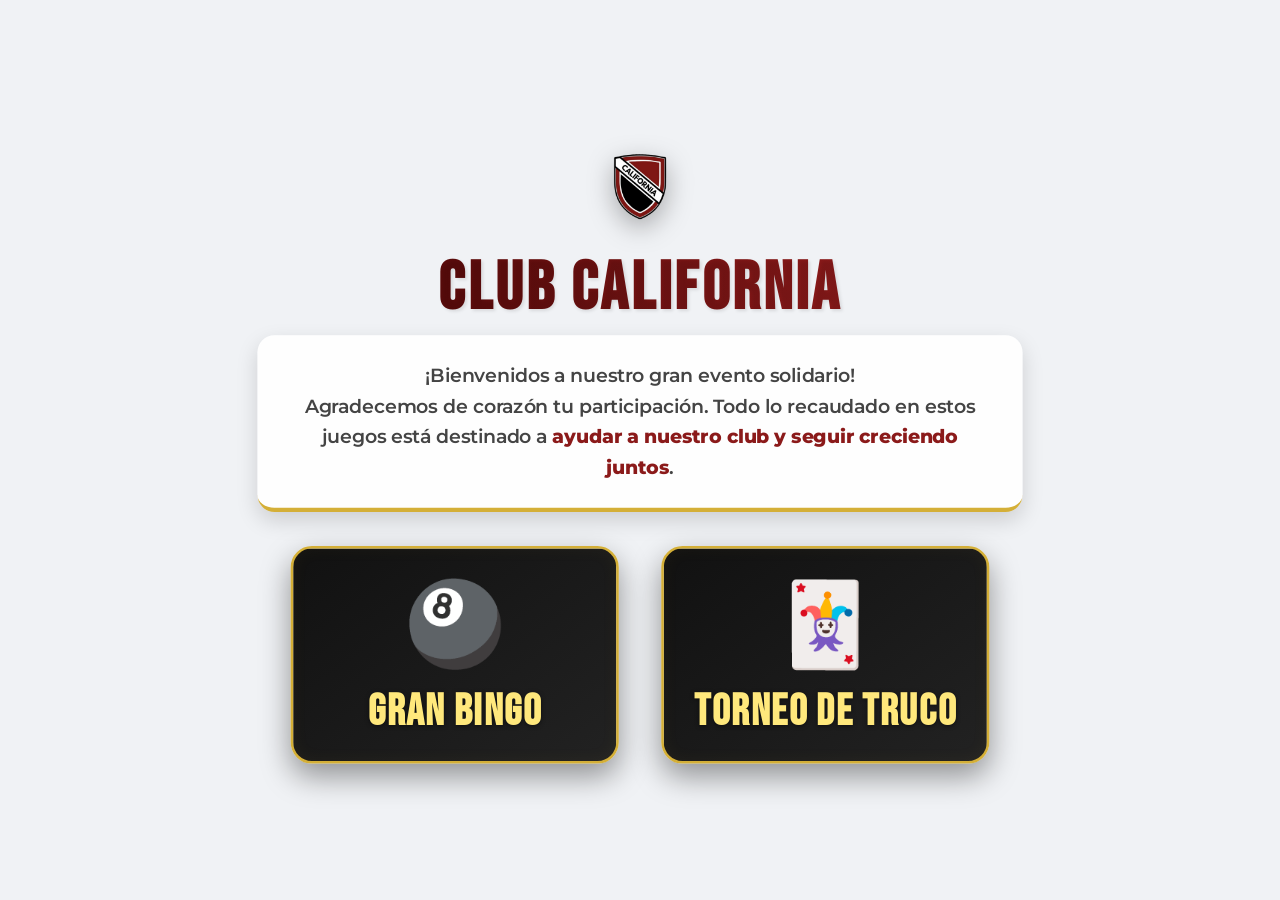
==== commit 7f0fbb07: "Mas pantallas y ajustes" ====
--- a/index.html
+++ b/index.html
@@ -3,16 +3,16 @@
 <head>
     <meta charset="UTF-8">
     <meta name="viewport" content="width=device-width, initial-scale=1.0">
-    <title>Gran Bingo Solidario - Club California</title>
+    <title>Eventos Solidarios - Club California</title>
     
     <link rel="icon" href="escudo.png" type="image/png">
     
     <link rel="preconnect" href="https://fonts.googleapis.com">
     <link rel="preconnect" href="https://fonts.gstatic.com" crossorigin>
     <link href="https://fonts.googleapis.com/css2?family=Bebas+Neue&family=Montserrat:wght@400;600;800&display=swap" rel="stylesheet">
-
+    
     <style>
-        /* --- COLORES PREMIUM Y VARIABLES --- */
+        /* --- ESTILOS DE FUENTES Y COLORES (Basados en las otras páginas) --- */
         :root {
             --rojo-club: #8B1A1A; 
             --rojo-oscuro: #5a0b0b;
@@ -22,844 +22,209 @@
             --fondo-claro: #f0f2f5;
         }
 
-        body {
+        /* --- AJUSTES DE PANTALLA COMPLETA Y BLOQUEO DE SCROLL --- */
+        html, body {
             font-family: 'Montserrat', sans-serif;
             margin: 0;
             padding: 0;
             color: #333;
-            background-color: var(--fondo-oscuro);
-            overflow: hidden; 
-            position: relative; 
-        }
-
-        /* --- CONTENEDOR PRINCIPAL CON SCALING (ZOOM 67%) --- */
-        #app-container {
-            width: calc(100vw / 0.67);
-            height: calc(100vh / 0.67);
-            transform: scale(0.67);
-            transform-origin: top left;
-            display: flex;
-            flex-direction: column;
-            position: relative;
-        }
-
-        /* --- CAPAS DE FONDO --- */
-        .fondo-base {
-            position: absolute;
-            top: 0;
-            left: 0;
-            width: 100%;
-            height: 100%;
-            background: radial-gradient(circle at top center, #ffffff, var(--fondo-claro), #dcdcdc);
-            z-index: -2; 
-        }
-
+            height: 100vh;
+            width: 100vw;
+            overflow: hidden; /* PROHÍBE LA BARRA DE DESPLAZAMIENTO */
+            background-color: var(--fondo-claro);
+        }
+
+        /* --- CAPAS DE FONDO CON LA MARCA DE AGUA DEL 100º ANIVERSARIO --- */
         .marca-agua {
-            position: absolute;
-            top: 0;
-            left: 0;
-            width: 100%;
-            height: 100%;
-            background-image: url("fondo.png"); 
-            background-repeat: no-repeat;
-            background-position: center;
-            background-size: 55% auto; 
-            opacity: 0.12; 
-            z-index: -1; 
-        }
-
-        /* --- CABECERA --- */
-        header {
-            background: linear-gradient(to bottom, var(--fondo-oscuro), #222);
-            color: white;
-            padding: 10px 20px;
-            display: flex;
-            align-items: center;
-            justify-content: center;
-            gap: 20px;
-            text-transform: uppercase;
-            box-shadow: 0 4px 15px rgba(0,0,0,0.5);
-            position: relative;
-            z-index: 10;
-        }
-
-        header img {
-            height: 85px; 
-            filter: drop-shadow(0px 0px 8px rgba(255, 255, 255, 0.2));
-            transition: transform 0.3s ease;
-        }
-
-        header img:hover {
-            transform: scale(1.05);
-        }
-
-        header h1 {
-            font-family: 'Bebas Neue', sans-serif;
-            margin: 0;
-            font-size: 5rem; 
-            letter-spacing: 6px; 
-            background: linear-gradient(to right, var(--dorado-club), var(--dorado-brillante), var(--dorado-club));
-            -webkit-background-clip: text;
-            -webkit-text-fill-color: transparent;
-            text-shadow: 0px 4px 10px rgba(0,0,0,0.8);
-        }
-
-        /* --- MENÚ DE CONFIGURACIÓN --- */
-        .config-container {
-            position: fixed;
-            top: 20px;
-            right: 30px;
-            z-index: 1000; 
-        }
-
-        .config-menu-btn {
-            background: rgba(0, 0, 0, 0.7);
-            border: 2px solid var(--dorado-club);
-            border-radius: 50%;
-            color: white;
-            font-size: 2rem;
-            line-height: 1;
-            width: 50px;
-            height: 50px;
-            cursor: pointer;
-            transition: all 0.3s ease;
-            display: flex;
-            align-items: center;
-            justify-content: center;
-            box-shadow: 0 4px 10px rgba(0,0,0,0.5);
-        }
-
-        .config-menu-btn:hover {
-            background: var(--dorado-club);
-            color: var(--fondo-oscuro);
-            transform: scale(1.1);
-        }
-
-        .dropdown-menu {
-            display: none;
-            position: absolute;
-            top: 60px;
-            right: 0;
-            background: white;
-            border-radius: 8px;
-            box-shadow: 0 10px 25px rgba(0,0,0,0.4);
-            overflow: hidden;
-            min-width: 200px;
-            border: 1px solid #ccc;
-        }
-
-        .dropdown-menu.show {
-            display: block;
-        }
-
-        .dropdown-item {
-            padding: 15px 25px;
-            cursor: pointer;
-            font-family: 'Montserrat', sans-serif;
-            font-weight: 600;
-            font-size: 1.1rem;
-            color: #333;
-            border-bottom: 1px solid #eee;
-            transition: background 0.2s;
-        }
-
-        .dropdown-item:last-child {
-            border-bottom: none;
-        }
-
-        .dropdown-item:hover {
-            background: #f0f0f0;
-            color: var(--rojo-club);
-        }
-
-        /* --- MODALES DE EDICIÓN --- */
-        .modal {
-            display: none;
             position: fixed;
             top: 0;
             left: 0;
             width: 100vw;
             height: 100vh;
-            background: rgba(0,0,0,0.85);
-            z-index: 2000;
-            justify-content: center;
-            align-items: center;
-        }
-
-        .modal.show {
-            display: flex;
-        }
-
-        .modal-content {
-            background: white;
-            padding: 40px;
-            border-radius: 15px;
-            width: 90%;
-            max-width: 600px;
-            box-shadow: 0 10px 40px rgba(0,0,0,0.6);
-            border-top: 5px solid var(--rojo-club);
-        }
-
-        .modal h3 {
-            margin-top: 0;
-            color: var(--rojo-club);
-            font-size: 2rem;
-            font-family: 'Bebas Neue', sans-serif;
-            letter-spacing: 1px;
-        }
-        
-        .modal p {
-            font-size: 1.1rem;
-            margin-bottom: 15px;
-            color: #555;
-        }
-
-        .modal textarea {
-            width: 100%;
-            height: 200px;
-            padding: 15px;
-            font-family: 'Montserrat', sans-serif;
-            font-size: 1.1rem;
-            border: 2px solid #ccc;
-            border-radius: 8px;
-            resize: none;
-            margin-bottom: 20px;
-            box-sizing: border-box;
-        }
-
-        .modal textarea:focus {
-            outline: none;
-            border-color: var(--rojo-club);
-        }
-
-        .modal-btns {
-            display: flex;
-            justify-content: flex-end;
-            gap: 15px;
-        }
-
-        .modal-btn {
-            padding: 12px 25px;
-            border: none;
-            border-radius: 8px;
-            cursor: pointer;
-            font-weight: bold;
-            font-size: 1.1rem;
-            font-family: 'Montserrat', sans-serif;
-            transition: all 0.2s;
-        }
-
-        .btn-cancelar { 
-            background: #e0e0e0; 
-            color: #333;
-        }
-        .btn-cancelar:hover { background: #ccc; }
-        
-        .btn-guardar { 
-            background: var(--rojo-club); 
-            color: white; 
-            box-shadow: 0 4px 6px rgba(139, 26, 26, 0.4);
-        }
-        .btn-guardar:hover { background: var(--rojo-oscuro); transform: translateY(-2px); }
-
-        /* --- CINTAS CORREDIZAS --- */
-        .seccion-sponsors {
-            background: rgba(255, 255, 255, 0.85); 
-            border-bottom: 3px solid var(--dorado-club);
-            padding: 10px 0 15px 0;
-            box-shadow: 0 4px 10px rgba(0,0,0,0.1);
+            background: 
+                radial-gradient(circle at center, rgba(255,255,255,0.8), rgba(240,242,245,0.8)),
+                url("fondo_centenario.png"); /* Asegúrate de que esta imagen exista */
+            background-repeat: no-repeat;
+            background-position: center;
+            background-size: cover; 
+            opacity: 0.15; /* Sutil marca de agua */
+            z-index: -1; 
+        }
+
+        /* --- CONTENEDOR DE CENTRADO EXACTO --- */
+        #main-wrapper {
+            display: flex;
+            justify-content: center; /* Centrado horizontal */
+            align-items: center; /* Centrado vertical */
+            height: 100vh;
+            width: 100vw;
             position: relative;
-            z-index: 5;
-            backdrop-filter: blur(5px);
-            overflow: hidden;
-            width: 100%;
-        }
-
-        .titulo-sponsors {
-            text-align: center;
-            font-size: 1.1rem;
-            font-weight: 800;
-            color: var(--rojo-oscuro);
-            text-transform: uppercase;
-            margin: 0 0 10px 0;
-            letter-spacing: 2px;
-        }
-
-        .cinta-premios {
-            background: linear-gradient(to right, var(--rojo-oscuro), var(--rojo-club), var(--rojo-oscuro));
-            border-top: 3px solid var(--dorado-club); 
-            padding: 20px 0; 
-            box-shadow: inset 0 5px 10px rgba(0,0,0,0.2);
-            position: relative; 
-            z-index: 10; 
-            overflow: hidden;
-            width: 100%;
-        }
-
-        .marquee-track {
-            display: flex;
-            width: max-content;
-        }
-
-        .marquee-items {
-            display: flex;
-            gap: 40px;
-            padding-right: 40px; 
-            align-items: center;
-        }
-
-        .cinta-sponsors:hover .marquee-track,
-        .cinta-premios:hover .marquee-track {
-            animation-play-state: paused !important;
-        }
-
-        /* La animación 100% precisa */
-        @keyframes scroll-infinito {
-            0% { transform: translateX(0); }
-            100% { transform: translateX(-50%); } 
-        }
-
-        /* --- ESTILOS DE LOS ITEMS --- */
-        .sponsor-item {
-            font-family: 'Bebas Neue', sans-serif;
-            font-size: 2.2rem;
-            color: var(--fondo-oscuro);
-            letter-spacing: 1px;
-            text-shadow: 1px 1px 2px rgba(0,0,0,0.1);
-            white-space: nowrap;
-        }
-
-        .premio-item {
-            background: rgba(0,0,0,0.2);
-            color: white;
-            padding: 12px 35px; 
-            border-radius: 50px;
-            font-family: 'Bebas Neue', sans-serif;
-            font-size: 2.2rem; 
-            letter-spacing: 2px;
-            border: 2px solid rgba(212, 175, 55, 0.5);
-            box-shadow: 0 4px 6px rgba(0,0,0,0.2);
-            backdrop-filter: blur(5px);
-            transition: all 0.3s ease;
-            white-space: nowrap;
-        }
-
-        .premio-item:hover {
-            background: rgba(212, 175, 55, 0.2);
-            border-color: var(--dorado-brillante);
-            transform: translateY(-2px);
-        }
-
-        /* --- CONTENEDOR PRINCIPAL BINGO --- */
-        .contenedor-principal {
-            display: flex;
-            flex: 1; 
-            padding: 20px;
-            gap: 40px;
-            align-items: center; 
-            justify-content: center;
-            max-width: 1400px;
-            margin: 0 auto;
-            width: 100%;
-            box-sizing: border-box;
-            position: relative; 
-        }
-
-        /* --- PANEL DE CONTROL --- */
-        .panel-control {
-            flex: 1;
-            max-width: 380px;
-            background: linear-gradient(145deg, rgba(255,255,255,0.95), rgba(230,230,230,0.95));
-            padding: 30px;
-            border-radius: 20px;
-            text-align: center;
-            box-shadow: 10px 10px 20px rgba(0,0,0,0.1), -5px -5px 20px rgba(255,255,255,0.8);
-            border: 2px solid var(--dorado-club);
+        }
+
+        /* --- CONTENEDOR DE ESCALADO (La magia de agrandar todo) --- */
+        /* Aumentamos el tamaño raw y luego lo escalamos al 1.25 (125%) */
+        #scaled-content {
             display: flex;
             flex-direction: column;
-            justify-content: center;
-            align-items: center;
-            position: relative; 
-            backdrop-filter: blur(5px); 
-        }
-
-        .numero-anterior {
-            font-size: 1.1rem;
-            color: #666;
-            font-weight: 600;
-            margin-bottom: 10px;
-            background: #f8f9fa;
-            padding: 8px 20px;
-            border-radius: 50px;
-            box-shadow: inset 2px 2px 5px rgba(0,0,0,0.05);
-        }
-
-        .numero-anterior span {
-            color: var(--rojo-club);
-            font-family: 'Bebas Neue', sans-serif;
-            font-size: 1.8rem;
-            vertical-align: middle;
-        }
-
-        .titulo-panel {
-            font-family: 'Bebas Neue', sans-serif;
-            font-size: 2.2rem;
-            letter-spacing: 2px;
-            color: var(--rojo-club);
-            margin: 15px 0 5px 0;
-            text-shadow: 1px 1px 2px rgba(0,0,0,0.1);
-        }
-
-        .display-numero {
-            background: radial-gradient(circle, #222, #000);
-            color: var(--dorado-brillante);
-            font-family: 'Bebas Neue', sans-serif;
-            font-size: 8rem;
-            line-height: 1;
-            padding: 20px 30px;
-            border-radius: 15px;
-            margin: 10px 0 30px 0;
-            min-width: 160px;
-            border: 4px solid #333;
-            box-shadow: 
-                inset 0 0 30px rgba(212, 175, 55, 0.1), 
-                0 10px 20px rgba(0,0,0,0.4),
-                0 0 0 2px var(--dorado-club);
-            position: relative;
-        }
-
-        .sorteando {
-            color: #fff;
-            text-shadow: 0 0 20px #fff, 0 0 40px var(--dorado-brillante);
-            animation: vibrar 0.1s infinite;
-        }
-
-        .ganador-animacion {
-            animation: palpito 0.5s ease-out;
-            color: var(--dorado-brillante);
-            text-shadow: 0 0 30px var(--dorado-brillante);
-        }
-
-        @keyframes palpito {
-            0% { transform: scale(1); }
-            50% { transform: scale(1.15); }
-            100% { transform: scale(1); }
-        }
-
-        @keyframes vibrar {
-            0% { transform: translate(1px, 1px); }
-            50% { transform: translate(-1px, -1px); }
-            100% { transform: translate(1px, -1px); }
-        }
-
-        .botones-container {
-            display: flex;
-            flex-direction: column;
-            gap: 15px;
-            width: 100%;
-        }
-
-        .btn-generar, .btn-reiniciar {
-            font-family: 'Montserrat', sans-serif;
-            color: white;
-            padding: 18px;
-            font-size: 1.2rem;
-            font-weight: 800;
-            border-radius: 12px;
-            cursor: pointer;
-            transition: all 0.3s cubic-bezier(0.25, 0.8, 0.25, 1);
-            text-transform: uppercase;
-            border: none;
-            letter-spacing: 1px;
-        }
-
-        .btn-generar {
-            background: linear-gradient(135deg, var(--rojo-club), var(--rojo-oscuro));
-            box-shadow: 0 6px 15px rgba(139, 26, 26, 0.4), inset 0 2px 0 rgba(255,255,255,0.2);
-            border: 2px solid var(--rojo-oscuro);
-        }
-
-        .btn-generar:hover:not(:disabled) {
-            transform: translateY(-3px);
-            box-shadow: 0 10px 20px rgba(139, 26, 26, 0.6), inset 0 2px 0 rgba(255,255,255,0.2);
-            background: linear-gradient(135deg, #a52020, var(--rojo-club));
-        }
-
-        .btn-generar:disabled {
-            background: #888;
-            box-shadow: none;
-            cursor: not-allowed;
-            transform: none;
-        }
-
-        .btn-reiniciar {
-            background: linear-gradient(135deg, #555, #333);
-            font-size: 0.9rem;
-            padding: 12px;
-            box-shadow: 0 4px 10px rgba(0,0,0,0.2);
-        }
-
-        .btn-reiniciar:hover {
-            background: linear-gradient(135deg, #444, #222);
-            transform: translateY(-2px);
-        }
-
-        .contador {
-            margin-top: 20px;
-            font-size: 1rem;
-            font-weight: 600;
-            color: #888;
-            text-transform: uppercase;
-            letter-spacing: 1px;
-        }
-
-        /* --- CUADRÍCULA DE NÚMEROS --- */
-        .contenedor-cuadricula {
-            flex: 1.5;
-            display: flex;
             align-items: center;
             justify-content: center;
-            height: 100%;
-            position: relative; 
-        }
-
-        .cuadricula {
-            display: grid;
-            grid-template-columns: repeat(10, 1fr);
-            gap: 4px;
-            background: linear-gradient(135deg, rgba(139, 26, 26, 0.9), rgba(90, 11, 11, 0.9)); 
-            padding: 10px;
-            border-radius: 15px;
-            box-shadow: 0 15px 35px rgba(0,0,0,0.3), inset 0 0 10px rgba(0,0,0,0.5);
+            text-align: center;
+            transform: scale(0.85); /* AGRANDA TODO UN 25% */
+            transform-origin: center center;
+            position: relative;
+            z-index: 10;
+        }
+
+        /* --- LOGO Y TÍTULOS --- */
+        .logo-club {
+            height: 120px;
+            filter: drop-shadow(0px 10px 15px rgba(0,0,0,0.3));
+            animation: flotar 3s ease-in-out infinite;
+            margin-bottom: 20px;
+        }
+
+        @keyframes flotar {
+            0% { transform: translateY(0px); }
+            50% { transform: translateY(-10px); }
+            100% { transform: translateY(0px); }
+        }
+
+        h1 {
+            font-family: 'Bebas Neue', sans-serif;
+            margin: 0 0 15px 0;
+            font-size: 5rem; /* Título imponente */
+            letter-spacing: 4px;
+            background: linear-gradient(to right, var(--rojo-oscuro), var(--rojo-club));
+            -webkit-background-clip: text;
+            -webkit-text-fill-color: transparent;
+            text-shadow: 2px 2px 4px rgba(0,0,0,0.1);
+            line-height: 1;
+        }
+
+        /* La caja blanca de texto */
+        .leyenda {
+            font-size: 1.4rem;
+            font-weight: 600;
+            color: #444;
+            margin: 0 0 40px 0; 
+            line-height: 1.6;
+            background: rgba(255,255,255,0.95);
+            padding: 30px 50px;
+            border-radius: 20px;
+            box-shadow: 0 10px 25px rgba(0,0,0,0.15);
+            border-bottom: 5px solid var(--dorado-club);
+            max-width: 800px;
+        }
+
+        .leyenda span {
+            color: var(--rojo-club);
+            font-weight: 800;
+        }
+
+        /* --- MENÚ DE OPCIONES (TARJETAS) --- */
+        .menu-opciones {
+            display: flex;
+            gap: 50px; /* Separación amplia */
+            justify-content: center;
             width: 100%;
-            max-width: 750px; 
-            aspect-ratio: 10 / 9; 
-            backdrop-filter: blur(3px); 
-        }
-
-        .celda {
-            background: linear-gradient(to bottom, rgba(255,255,255,0.95), rgba(240,240,240,0.95));
-            display: flex;
+        }
+
+        .tarjeta-opcion {
+            background: linear-gradient(145deg, var(--fondo-oscuro), #222);
+            border: 3px solid var(--dorado-club);
+            border-radius: 25px;
+            width: 380px;
+            height: 250px; /* Tarjetas más grandes */
+            display: flex;
+            flex-direction: column;
             align-items: center;
             justify-content: center;
-            font-family: 'Bebas Neue', sans-serif;
-            font-size: 1.8rem;
-            color: var(--fondo-oscuro);
-            border-radius: 6px;
+            text-decoration: none; 
+            box-shadow: 0 15px 35px rgba(0,0,0,0.4), inset 0 0 20px rgba(212, 175, 55, 0.05);
+            transition: all 0.4s cubic-bezier(0.175, 0.885, 0.32, 1.275);
             position: relative;
-            box-shadow: inset 0 -2px 5px rgba(0,0,0,0.1);
-            transition: all 0.3s ease;
-        }
-
-        .celda.marcada::before, 
-        .celda.marcada::after {
+            overflow: hidden;
+        }
+
+        /* Efecto de brillo al pasar el mouse */
+        .tarjeta-opcion::before {
             content: '';
             position: absolute;
-            top: 15%;
-            left: 50%;
-            width: 5px;
-            height: 70%;
-            background-color: var(--rojo-club);
-            border-radius: 5px;
-            box-shadow: 2px 2px 4px rgba(0,0,0,0.3);
-        }
-
-        .celda.marcada::before { transform: translateX(-50%) rotate(45deg); }
-        .celda.marcada::after { transform: translateX(-50%) rotate(-45deg); }
-
-        .celda.marcada {
-            color: #bbb; 
-            background: rgba(224, 224, 224, 0.9);
-            box-shadow: inset 0 3px 6px rgba(0,0,0,0.1);
-        }
-
-        .celda.ultimo {
-            background: linear-gradient(135deg, var(--dorado-brillante), var(--dorado-club));
-            color: var(--fondo-oscuro);
-            box-shadow: 0 0 20px var(--dorado-brillante), inset 0 0 10px rgba(255,255,255,0.5);
-            border: 2px solid #fff;
-            transform: scale(1.05);
-            z-index: 2;
-        }
-
-        @keyframes pop-celda {
-            0% { transform: scale(1); }
-            50% { transform: scale(1.2); }
-            100% { transform: scale(1); }
-        }
-        .animar-marca {
-            animation: pop-celda 0.4s cubic-bezier(0.175, 0.885, 0.32, 1.275) forwards;
-        }
+            top: 0;
+            left: -100%;
+            width: 50%;
+            height: 100%;
+            background: linear-gradient(to right, transparent, rgba(255,255,255,0.1), transparent);
+            transform: skewX(-20deg);
+            transition: all 0.5s ease;
+        }
+
+        .tarjeta-opcion:hover {
+            transform: translateY(-10px) scale(1.05);
+            box-shadow: 0 25px 45px rgba(0,0,0,0.5), inset 0 0 30px rgba(212, 175, 55, 0.2);
+            border-color: var(--dorado-brillante);
+        }
+
+        .tarjeta-opcion:hover::before {
+            left: 150%;
+        }
+
+        .tarjeta-icono {
+            font-size: 6rem; /* Iconos más grandes */
+            margin-bottom: 15px;
+        }
+
+        .tarjeta-titulo {
+            font-family: 'Bebas Neue', sans-serif;
+            font-size: 3.2rem; /* Texto más grande */
+            letter-spacing: 2px;
+            color: var(--dorado-brillante);
+            margin: 0;
+            text-shadow: 0 2px 5px rgba(0,0,0,0.5);
+        }
+
+        /* Si usas imágenes en vez de emojis */
+        .tarjeta-icono img {
+            width: 100px;
+            height: 100px;
+            object-fit: contain;
+            margin-bottom: 15px;
+        }
+
     </style>
 </head>
 <body>
 
-    <div class="config-container">
-        <button class="config-menu-btn" id="btnConfig">⋮</button>
-        <div class="dropdown-menu" id="dropdownConfig">
-            <div class="dropdown-item" id="btnEditSponsors">Editar Sponsors</div>
-            <div class="dropdown-item" id="btnEditPremios">Editar Premios</div>
-        </div>
-    </div>
-
-    <div class="modal" id="modalSponsors">
-        <div class="modal-content">
-            <h3>Editar Sponsors</h3>
-            <p>Escribe un sponsor por línea:</p>
-            <textarea id="textSponsors">Sponsor del Club</textarea>
-            <div class="modal-btns">
-                <button class="modal-btn btn-cancelar" onclick="cerrarModal('modalSponsors')">Cancelar</button>
-                <button class="modal-btn btn-guardar" onclick="guardarSponsors()">Guardar</button>
+    <div class="marca-agua"></div>
+
+    <div id="main-wrapper">
+        
+        <div id="scaled-content">
+            
+            <img src="escudo.png" alt="Escudo Club California" class="logo-club">
+
+            <h1>CLUB CALIFORNIA</h1>
+            
+            <div class="leyenda">
+                ¡Bienvenidos a nuestro gran evento solidario! <br>
+                Agradecemos de corazón tu participación. Todo lo recaudado en estos juegos está destinado a <span>ayudar a nuestro club y seguir creciendo juntos</span>.
+            </div>
+
+            <div class="menu-opciones">
+                
+                <a href="bingo.html" class="tarjeta-opcion">
+                    <span class="tarjeta-icono">🎱</span>
+                    <h2 class="tarjeta-titulo">GRAN BINGO</h2>
+                </a>
+
+                <a href="truco.html" class="tarjeta-opcion">
+                    <span class="tarjeta-icono">🃏</span>
+                    <h2 class="tarjeta-titulo">TORNEO DE TRUCO</h2>
+                </a>
+
             </div>
         </div>
     </div>
 
-    <div class="modal" id="modalPremios">
-        <div class="modal-content">
-            <h3>Editar Premios</h3>
-            <p>Escribe un premio por línea:</p>
-            <textarea id="textPremios">1° Premio: Pelota
-2° Premio: Make Up
-3° Premio: Juego de Mesa
-4° Premio: Fantasma</textarea>
-            <div class="modal-btns">
-                <button class="modal-btn btn-cancelar" onclick="cerrarModal('modalPremios')">Cancelar</button>
-                <button class="modal-btn btn-guardar" onclick="guardarPremios()">Guardar</button>
-            </div>
-        </div>
-    </div>
-
-    <div id="app-container">
-        <div class="fondo-base"></div>
-        <div class="marca-agua"></div>
-
-        <header>
-            <img src="escudo.png" alt="Escudo Club California">
-            <h1>GRAN BINGO SOLIDARIO</h1>
-            <img src="escudo.png" alt="Escudo Club California">
-        </header>
-
-        <div class="seccion-sponsors">
-            <p class="titulo-sponsors">Agradecemos a nuestros sponsors:</p>
-            <div class="cinta-sponsors">
-                <div class="marquee-track" id="trackSponsors">
-                    </div>
-            </div>
-        </div>
-
-        <main class="contenedor-principal">
-            <div class="panel-control">
-                <div class="numero-anterior">Anterior: <span id="displayAnterior">--</span></div>
-                <h2 class="titulo-panel">ÚLTIMO NÚMERO</h2>
-                <div class="display-numero" id="displayNumero">--</div>
-                <div class="botones-container">
-                    <button class="btn-generar" id="btnGenerar">Tirar Bolilla</button>
-                    <button class="btn-reiniciar" id="btnReiniciar">🔄 Nueva Partida</button>
-                </div>
-                <div class="contador" id="contador">Llamados: 0/90</div>
-            </div>
-
-            <div class="contenedor-cuadricula">
-                <div class="cuadricula" id="cuadricula"></div>
-            </div>
-        </main>
-
-        <div class="cinta-premios">
-            <div class="marquee-track" id="trackPremios">
-                </div>
-        </div>
-
-    </div> <script>
-        // --- LÓGICA DE EDICIÓN DE CINTAS A PRUEBA DE FALLOS ---
-        
-        let defaultSponsors = ["Sponsor del Club"];
-        let defaultPremios = ["1° Premio: ", "2° Premio: ", "3° Premio: ", "4° Premio: "];
-
-        function renderizarCinta(trackId, itemsArray, claseCSS, prefijo = "") {
-            const track = document.getElementById(trackId);
-            
-            // 1. Clonar los items hasta asegurar que siempre haya suficientes para rellenar la pantalla entera.
-            // Si hay solo 1, lo multiplicamos muchas veces.
-            let itemsSeguros = [...itemsArray];
-            while(itemsSeguros.length < 15) {
-                itemsSeguros = itemsSeguros.concat(itemsArray);
-            }
-
-            // 2. Construir el HTML base
-            let itemsHTML = "";
-            itemsSeguros.forEach(item => {
-                if(item.trim() !== "") {
-                    itemsHTML += `<div class="${claseCSS}">${prefijo}${item}</div>`;
-                }
-            });
-            const bloque = `<div class="marquee-items">${itemsHTML}</div>`;
-
-            // 3. Reiniciar animación e inyectar exactamente DOS bloques (50% y 50%)
-            track.style.animation = 'none';
-            track.innerHTML = bloque + bloque;
-            
-            // 4. Forzar al navegador a recalcular
-            void track.offsetWidth; 
-            
-            // 5. Ajustar velocidad (unos 3 segundos por item para que sea legible siempre)
-            let velocidad = itemsSeguros.length * 5; 
-            track.style.animation = `scroll-infinito ${velocidad}s linear infinite`;
-        }
-
-        function abrirModal(idModal, textAreaId, arrayDatos) {
-            document.getElementById(idModal).classList.add('show');
-            document.getElementById(textAreaId).value = arrayDatos.join('\n');
-            document.getElementById('dropdownConfig').classList.remove('show');
-        }
-
-        function cerrarModal(idModal) {
-            document.getElementById(idModal).classList.remove('show');
-        }
-
-        function guardarSponsors() {
-            const texto = document.getElementById('textSponsors').value;
-            defaultSponsors = texto.split('\n').filter(s => s.trim() !== "");
-            if(defaultSponsors.length === 0) defaultSponsors = ["Sponsors del Club"]; // Backup por si lo borran todo
-            renderizarCinta('trackSponsors', defaultSponsors, 'sponsor-item', '✦ ');
-            cerrarModal('modalSponsors');
-        }
-
-        function guardarPremios() {
-            const texto = document.getElementById('textPremios').value;
-            defaultPremios = texto.split('\n').filter(p => p.trim() !== "");
-            if(defaultPremios.length === 0) defaultPremios = ["Premios Sorpresa"]; // Backup
-            renderizarCinta('trackPremios', defaultPremios, 'premio-item');
-            cerrarModal('modalPremios');
-        }
-
-        // Eventos del Menú
-        document.addEventListener('click', (e) => {
-            const dropdown = document.getElementById('dropdownConfig');
-            const btn = document.getElementById('btnConfig');
-            if (!btn.contains(e.target) && !dropdown.contains(e.target)) {
-                dropdown.classList.remove('show');
-            }
-        });
-
-        document.getElementById('btnConfig').addEventListener('click', () => {
-            document.getElementById('dropdownConfig').classList.toggle('show');
-        });
-
-        document.getElementById('btnEditSponsors').addEventListener('click', () => {
-            abrirModal('modalSponsors', 'textSponsors', defaultSponsors);
-        });
-
-        document.getElementById('btnEditPremios').addEventListener('click', () => {
-            abrirModal('modalPremios', 'textPremios', defaultPremios);
-        });
-
-        // Inicializar cintas
-        renderizarCinta('trackSponsors', defaultSponsors, 'sponsor-item', '✦ ');
-        renderizarCinta('trackPremios', defaultPremios, 'premio-item');
-
-
-        // --- LÓGICA DEL BINGO ---
-        const totalNumeros = 90; 
-        let numerosDisponibles = [];
-        let cantidadLlamados = 0;
-        let numeroAnterior = null;
-        let isRolling = false; 
-
-        const contenedorCuadricula = document.getElementById('cuadricula');
-        const displayNumero = document.getElementById('displayNumero');
-        const displayAnterior = document.getElementById('displayAnterior');
-        const btnGenerar = document.getElementById('btnGenerar');
-        const btnReiniciar = document.getElementById('btnReiniciar');
-        const contador = document.getElementById('contador');
-
-        function formatearNumero(num) {
-            return num < 10 ? '0' + num : num;
-        }
-
-        function iniciarJuego() {
-            numerosDisponibles = Array.from({length: totalNumeros}, (_, i) => i + 1);
-            cantidadLlamados = 0;
-            numeroAnterior = null;
-            
-            displayNumero.textContent = '--';
-            displayAnterior.textContent = '--';
-            displayNumero.classList.remove('ganador-animacion');
-            contador.textContent = `Llamados: 0/${totalNumeros}`;
-            btnGenerar.disabled = false;
-            btnGenerar.textContent = "Tirar Bolilla";
-
-            contenedorCuadricula.innerHTML = '';
-            for (let i = 1; i <= totalNumeros; i++) {
-                const celda = document.createElement('div');
-                celda.classList.add('celda');
-                celda.id = 'celda-' + i;
-                celda.textContent = i;
-                contenedorCuadricula.appendChild(celda);
-            }
-        }
-
-        btnGenerar.addEventListener('click', () => {
-            if (numerosDisponibles.length === 0 || isRolling) return;
-            
-            isRolling = true;
-            btnGenerar.disabled = true;
-            
-            displayNumero.classList.remove('ganador-animacion');
-            displayNumero.classList.add('sorteando'); 
-
-            let intervaloGiro = setInterval(() => {
-                let randomTemp = Math.floor(Math.random() * totalNumeros) + 1;
-                displayNumero.textContent = formatearNumero(randomTemp);
-            }, 50); 
-
-            setTimeout(() => {
-                clearInterval(intervaloGiro);
-                displayNumero.classList.remove('sorteando');
-
-                const indiceAleatorio = Math.floor(Math.random() * numerosDisponibles.length);
-                const numeroSorteado = numerosDisponibles[indiceAleatorio];
-                numerosDisponibles.splice(indiceAleatorio, 1); 
-                cantidadLlamados++;
-
-                if (numeroAnterior !== null) {
-                    displayAnterior.textContent = formatearNumero(numeroAnterior);
-                }
-                numeroAnterior = numeroSorteado;
-
-                displayNumero.textContent = formatearNumero(numeroSorteado);
-                
-                void displayNumero.offsetWidth; 
-                displayNumero.classList.add('ganador-animacion');
-
-                contador.textContent = `Llamados: ${cantidadLlamados}/${totalNumeros}`;
-
-                document.querySelectorAll('.celda.ultimo').forEach(el => {
-                    el.classList.remove('ultimo');
-                    el.classList.remove('animar-marca');
-                });
-
-                const celdaAMarcar = document.getElementById('celda-' + numeroSorteado);
-                celdaAMarcar.classList.add('marcada');
-                celdaAMarcar.classList.add('ultimo'); 
-                celdaAMarcar.classList.add('animar-marca');
-
-                isRolling = false;
-
-                if (numerosDisponibles.length === 0) {
-                    btnGenerar.textContent = "BINGO FINALIZADO";
-                } else {
-                    btnGenerar.disabled = false;
-                }
-            }, 4500); 
-        });
-
-        btnReiniciar.addEventListener('click', () => {
-            if(confirm("¿Estás seguro de que quieres borrar todo y empezar una partida nueva?")) {
-                iniciarJuego();
-            }
-        });
-
-        iniciarJuego();
-    </script>
 </body>
 </html>
